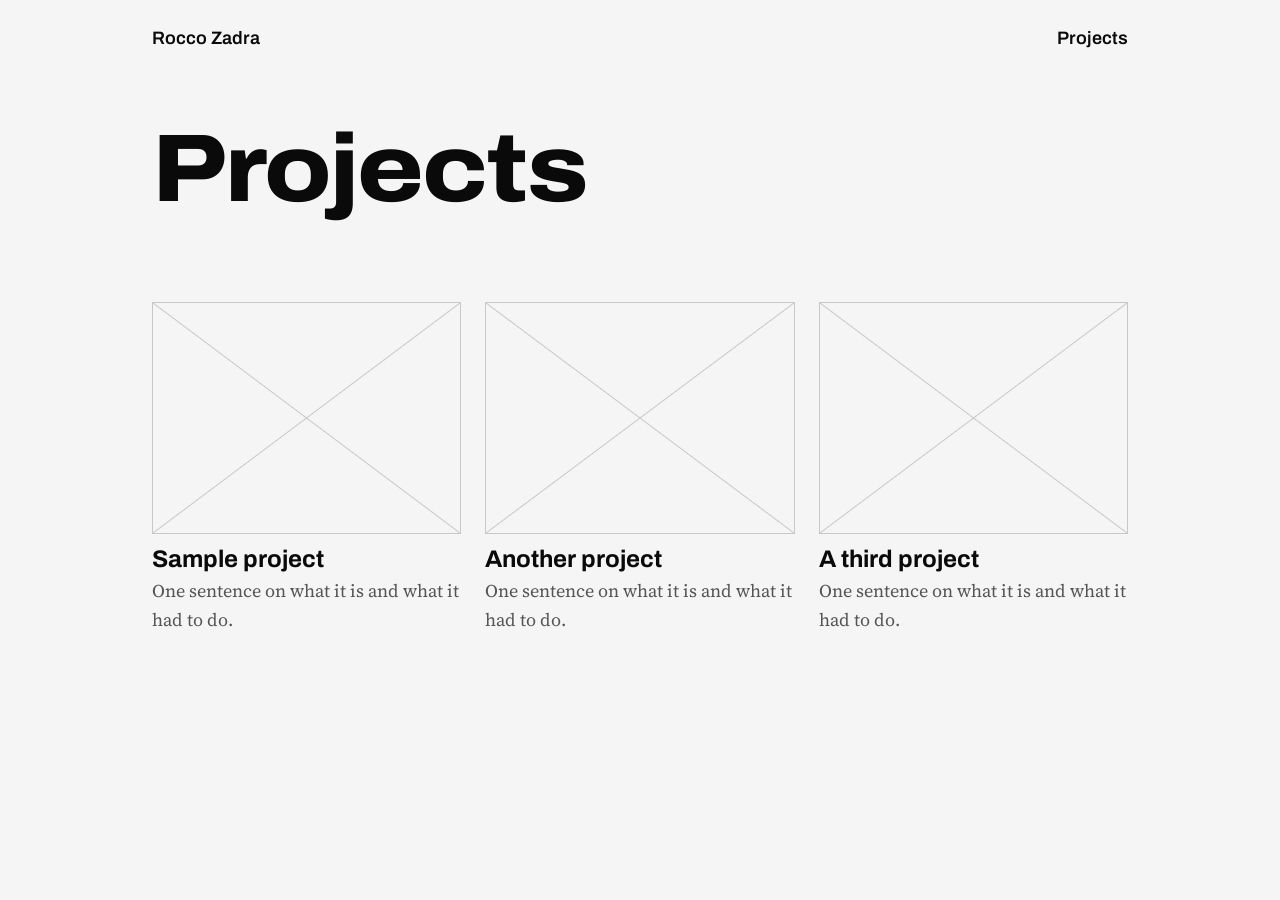
==== projects/index.html @ 9a9f25b5 "nf3" ====
<!DOCTYPE html>
<html lang="en">
<head>
  <meta charset="utf-8">
  <meta name="viewport" content="width=device-width, initial-scale=1">
  <title>Projects | Rocco Zadra</title>
  <link rel="preconnect" href="https://fonts.googleapis.com">
  <link rel="preconnect" href="https://fonts.gstatic.com" crossorigin>
  <link href="https://fonts.googleapis.com/css2?family=Archivo:wdth,wght@62..125,100..900&family=Source+Serif+4:opsz,wght@8..60,400..700&display=swap" rel="stylesheet">
  <link rel="stylesheet" href="/style.css">
</head>
<body>
  <header class="site-header">
    <a href="/">Rocco Zadra</a>
    <nav><a href="/projects/">Projects</a></nav>
  </header>

  <main>
    <h1 class="page-title">Projects</h1>

    <div class="grid">

      <!-- One card per project. Copy this block to add another. -->
      <a class="card" href="/projects/sample-project/">
        <!-- Placeholder box. To use a real image, replace this line with:
             <img class="thumb" src="/images/sample-thumb.jpg" alt="Describe the image"> -->
        <span class="thumb placeholder"></span>
        <h2>Sample project</h2>
        <p>One sentence on what it is and what it had to do.</p>
      </a>

      <a class="card" href="/projects/sample-project/">
        <span class="thumb placeholder"></span>
        <h2>Another project</h2>
        <p>One sentence on what it is and what it had to do.</p>
      </a>

      <a class="card" href="/projects/sample-project/">
        <span class="thumb placeholder"></span>
        <h2>A third project</h2>
        <p>One sentence on what it is and what it had to do.</p>
      </a>

    </div>
  </main>
</body>
</html>
---- style.css ----
/* ==========================================================
   Shared styles for every page. Edit the values in :root first;
   most of the look comes from there.
   ========================================================== */

:root {
  /* Dark is the default. Light values are further down. */
  --bg: #0a0a0a;
  --text: #f5f5f5;
  --muted: #a3a3a3;
  --line: #333333;
  --accent: #ff6600;       /* borders, fills, big shapes */
  --accent-text: #ff6600;  /* orange used as text */
  --on-accent: #0a0a0a;    /* text that sits on an orange fill */

  --font-display: "Archivo", system-ui, sans-serif;
  --font-body: "Source Serif 4", Georgia, serif;
}

/* Visitors whose system is set to light mode get these instead */
@media (prefers-color-scheme: light) {
  :root {
    --bg: #f5f5f5;
    --text: #0a0a0a;
    --muted: #555555;
    --line: #c8c8c8;
    --accent-text: #c2410c; /* darker orange so small text stays readable */
  }
}

*, *::before, *::after { box-sizing: border-box; }

body {
  margin: 0 auto;
  max-width: 64rem;
  padding: 1.5rem 1.5rem 4rem;
  background: var(--bg);
  color: var(--text);
  font-family: var(--font-body);
  font-size: 1.125rem;
  line-height: 1.6;
}

/* ---------- Type ---------- */

h1, h2, h3 {
  font-family: var(--font-display);
  line-height: 1.1;
  margin: 0 0 0.5em;
}
h1 { font-size: clamp(2.5rem, 9vw, 6rem); font-weight: 800; font-stretch: 112%; letter-spacing: -0.02em; }
h2 { font-size: 1.5rem; font-weight: 700; }
h3 { font-size: 1.125rem; font-weight: 700; }

p { max-width: 38rem; margin: 0 0 1em; }

a { color: var(--accent-text); text-underline-offset: 0.2em; }
a:hover { color: var(--text); }
a:focus-visible { outline: 3px solid var(--accent); outline-offset: 3px; }

/* ---------- Header (every page) ---------- */

.site-header {
  display: flex;
  justify-content: space-between;
  align-items: baseline;
  padding-bottom: 1rem;
  font-family: var(--font-display);
  font-weight: 600;
}
.site-header a { color: var(--text); text-decoration: none; }
.site-header a:hover { color: var(--accent-text); }

/* ---------- Landing page ---------- */

.hero { padding: 12vh 0 4rem; }
.hero h1 { margin-bottom: 0; }

/* The one loud element: a thick orange bar under the name */
.hero .bar {
  height: 0.75rem;
  background: var(--accent);
  margin: 1.5rem 0 2rem;
}
.hero .lede { font-size: 1.375rem; }

.button {
  display: inline-block;
  padding: 0.75rem 1.5rem;
  background: var(--accent);
  color: var(--on-accent);
  font-family: var(--font-display);
  font-weight: 700;
  text-decoration: none;
}
.button:hover { background: var(--text); color: var(--bg); }

/* ---------- Project grid ---------- */

.page-title { padding: 3rem 0 2rem; }

.grid {
  display: grid;
  grid-template-columns: repeat(auto-fill, minmax(17rem, 1fr));
  gap: 2.5rem 1.5rem;
}

.card { display: block; color: inherit; text-decoration: none; }
.card h2 { margin: 0.75rem 0 0.25rem; }
.card p { color: var(--muted); margin: 0; }
.card:hover h2 { color: var(--accent-text); }
.card:hover .thumb { border-color: var(--accent); }

/* Thumbnail frame. Works for a real <img> or the empty placeholder. */
.thumb {
  display: block;
  width: 100%;
  aspect-ratio: 4 / 3;
  object-fit: cover;
  border: 1px solid var(--line);
}

/* Placeholder: an empty box crossed out, like a blank on a drawing.
   Delete the .placeholder class once you have a real image. */
.placeholder {
  background:
    linear-gradient(to top right, transparent calc(50% - 1px), var(--line) 50%, transparent calc(50% + 1px)),
    linear-gradient(to bottom right, transparent calc(50% - 1px), var(--line) 50%, transparent calc(50% + 1px));
}

/* ---------- Single project page ---------- */

.project-head { padding: 3rem 0 1.5rem; }
.project-head .lede { font-size: 1.375rem; color: var(--muted); }

.facts {
  display: grid;
  grid-template-columns: repeat(auto-fit, minmax(9rem, 1fr));
  gap: 1rem;
  margin: 0 0 2.5rem;
  padding: 1rem 0;
  border-top: 3px solid var(--accent);
  border-bottom: 1px solid var(--line);
}
.facts dt { color: var(--muted); font-size: 0.875rem; }
.facts dd { margin: 0; font-family: var(--font-display); font-weight: 600; }

.hero-image { margin: 0 0 3rem; }

.project-body section { margin-bottom: 2.5rem; }
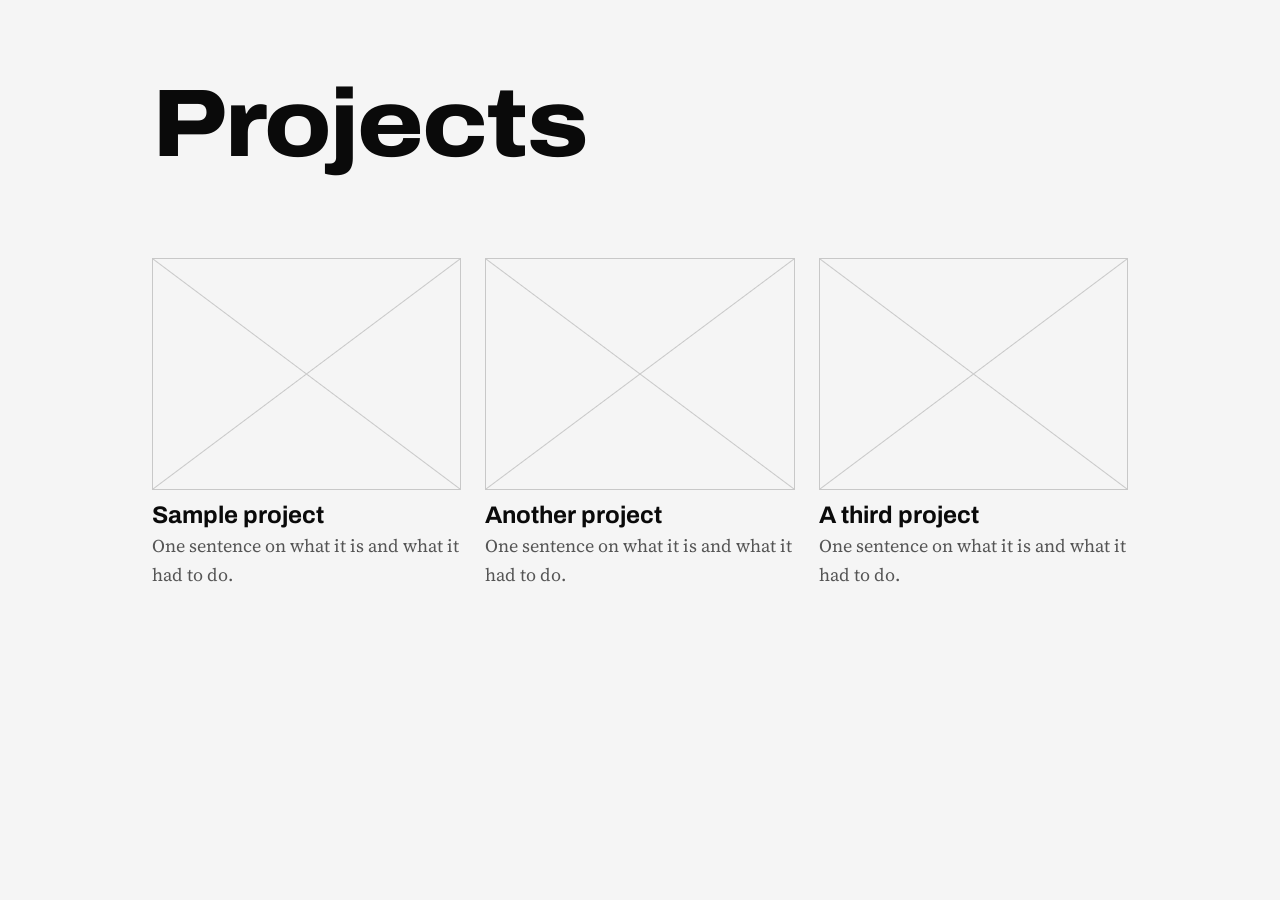
==== commit 95180d15: "2 % cleaner" ====
--- a/projects/index.html
+++ b/projects/index.html
@@ -10,10 +10,6 @@
   <link rel="stylesheet" href="/style.css">
 </head>
 <body>
-  <header class="site-header">
-    <a href="/">Rocco Zadra</a>
-    <nav><a href="/projects/">Projects</a></nav>
-  </header>
 
   <main>
     <h1 class="page-title">Projects</h1>
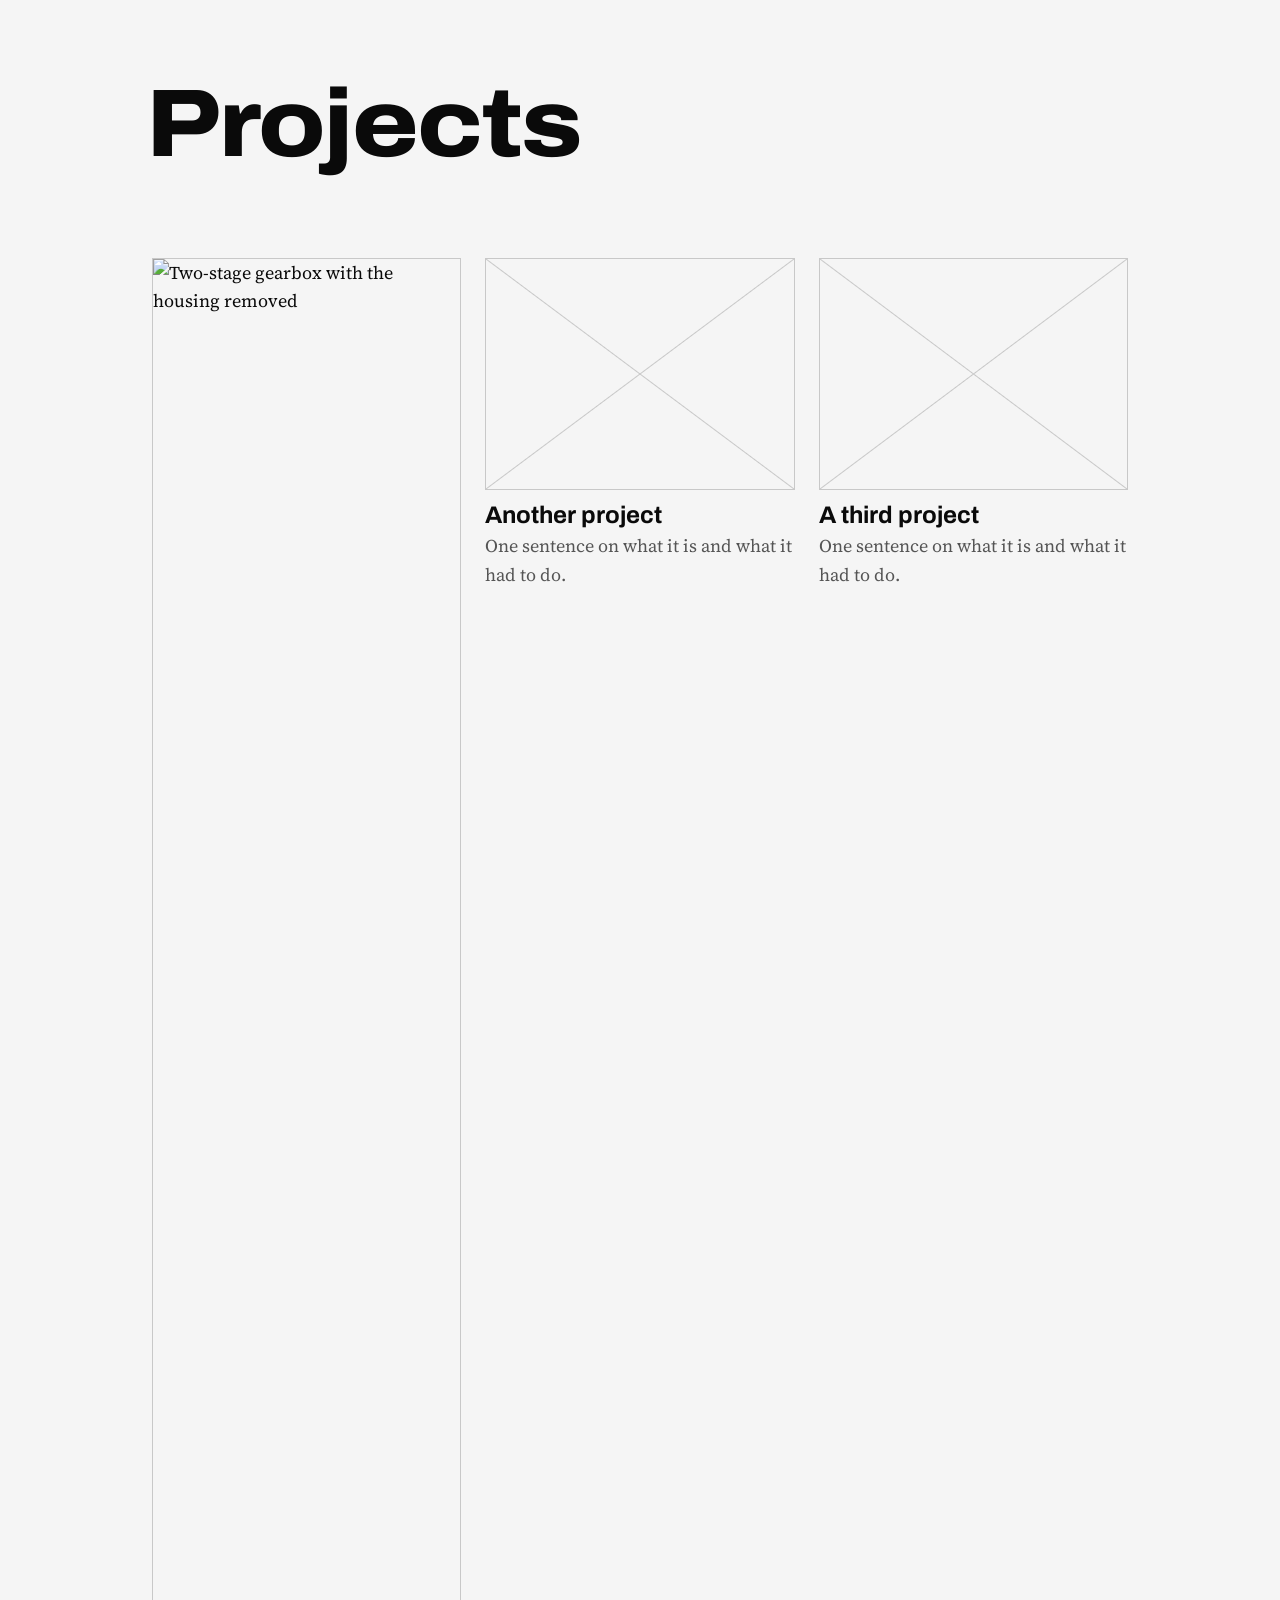
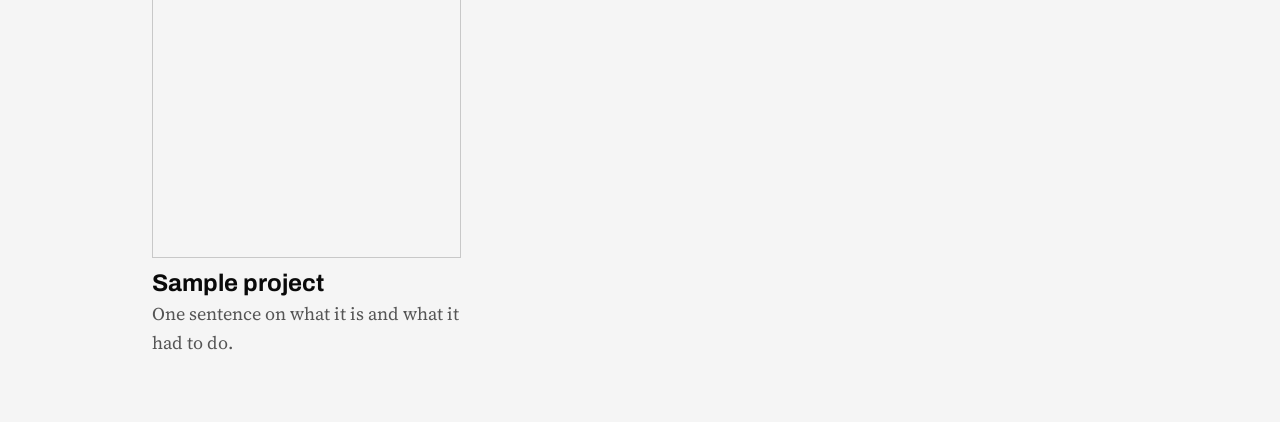
==== commit 6c4fdc0d: "supercharger1" ====
--- a/projects/index.html
+++ b/projects/index.html
@@ -20,7 +20,9 @@
       <a class="card" href="/projects/sample-project/">
         <!-- Placeholder box. To use a real image, replace this line with:
              <img class="thumb" src="/images/sample-thumb.jpg" alt="Describe the image"> -->
-        <span class="thumb placeholder"></span>
+        <img class="thumb" src="/supercharger/scthumb.webp/"
+     alt="Two-stage gearbox with the housing removed"
+     width="1600" height="1600">
         <h2>Sample project</h2>
         <p>One sentence on what it is and what it had to do.</p>
       </a>
--- a/style.css
+++ b/style.css
@@ -48,7 +48,7 @@
   line-height: 1.1;
   margin: 0 0 0.5em;
 }
-h1 { font-size: clamp(2.5rem, 9vw, 6rem); font-weight: 800; font-stretch: 112%; letter-spacing: -0.02em; }
+h1 { margin-left: -0.06em; font-size: clamp(2.5rem, 9vw, 6rem); font-weight: 800; font-stretch: 112%; letter-spacing: -0.02em; }
 h2 { font-size: 1.5rem; font-weight: 700; }
 h3 { font-size: 1.125rem; font-weight: 700; }
 
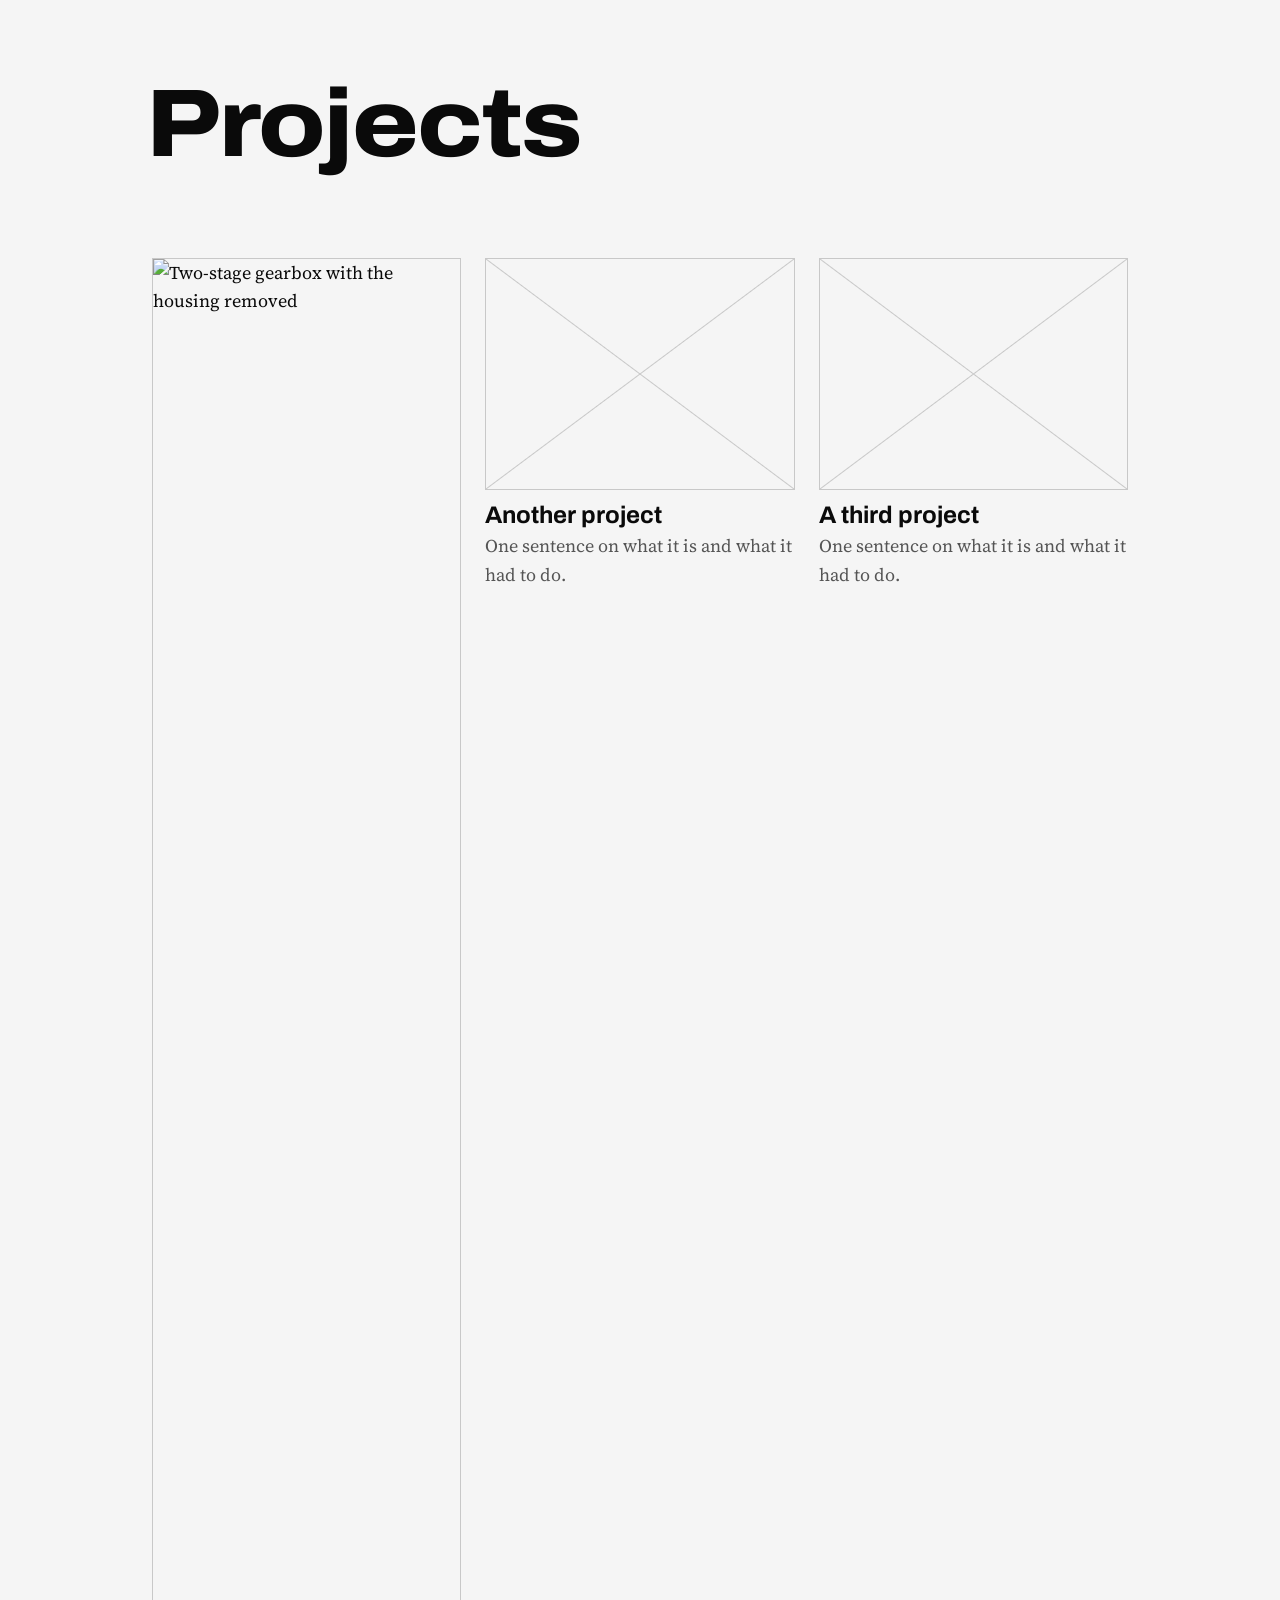
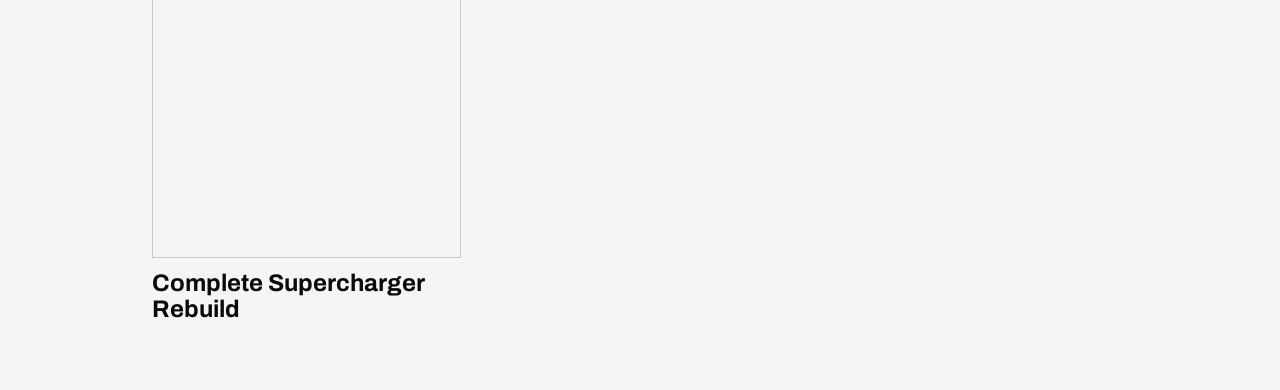
==== commit d4ca51b7: "supercharger2" ====
--- a/projects/index.html
+++ b/projects/index.html
@@ -17,14 +17,14 @@
     <div class="grid">
 
       <!-- One card per project. Copy this block to add another. -->
-      <a class="card" href="/projects/sample-project/">
+      <a class="card" href="/projects/supercharger/">
         <!-- Placeholder box. To use a real image, replace this line with:
              <img class="thumb" src="/images/sample-thumb.jpg" alt="Describe the image"> -->
         <img class="thumb" src="/supercharger/scthumb.webp/"
      alt="Two-stage gearbox with the housing removed"
      width="1600" height="1600">
-        <h2>Sample project</h2>
-        <p>One sentence on what it is and what it had to do.</p>
+        <h2>Complete Supercharger Rebuild</h2>
+        <p></p>
       </a>
 
       <a class="card" href="/projects/sample-project/">
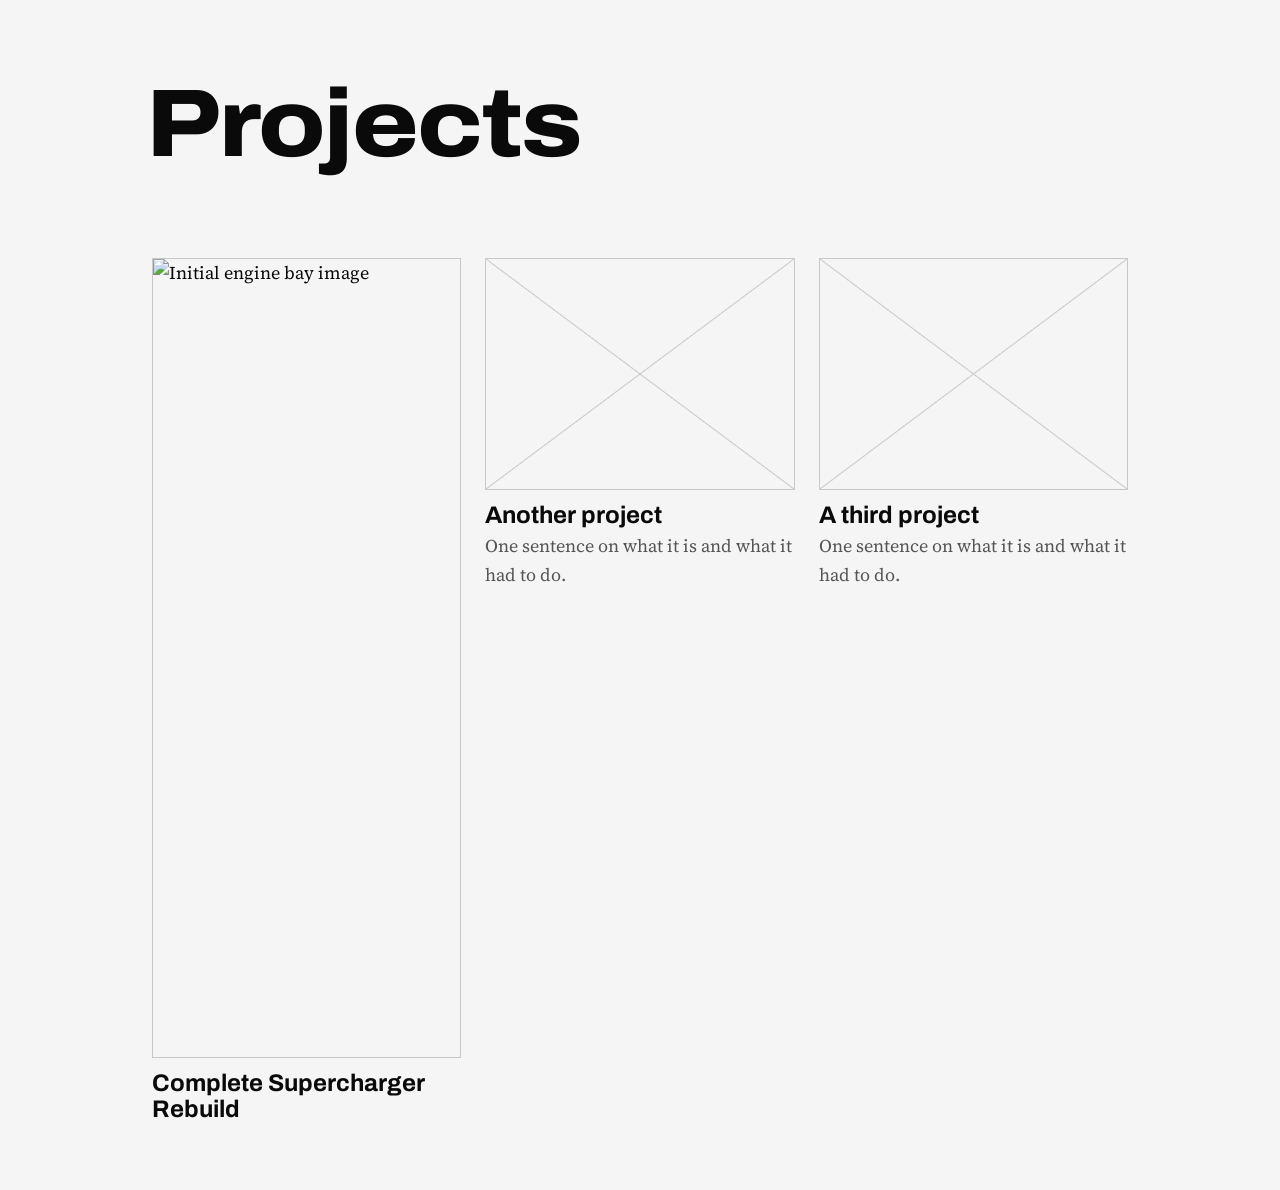
==== commit ca835f77: "supercharger3" ====
--- a/projects/index.html
+++ b/projects/index.html
@@ -20,9 +20,9 @@
       <a class="card" href="/projects/supercharger/">
         <!-- Placeholder box. To use a real image, replace this line with:
              <img class="thumb" src="/images/sample-thumb.jpg" alt="Describe the image"> -->
-        <img class="thumb" src="/supercharger/scthumb.webp/"
-     alt="Two-stage gearbox with the housing removed"
-     width="1600" height="1600">
+        <img class="thumb" src="supercharger/scthumb.webp/"
+     alt="Initial engine bay image"
+     width="800" height="800">
         <h2>Complete Supercharger Rebuild</h2>
         <p></p>
       </a>
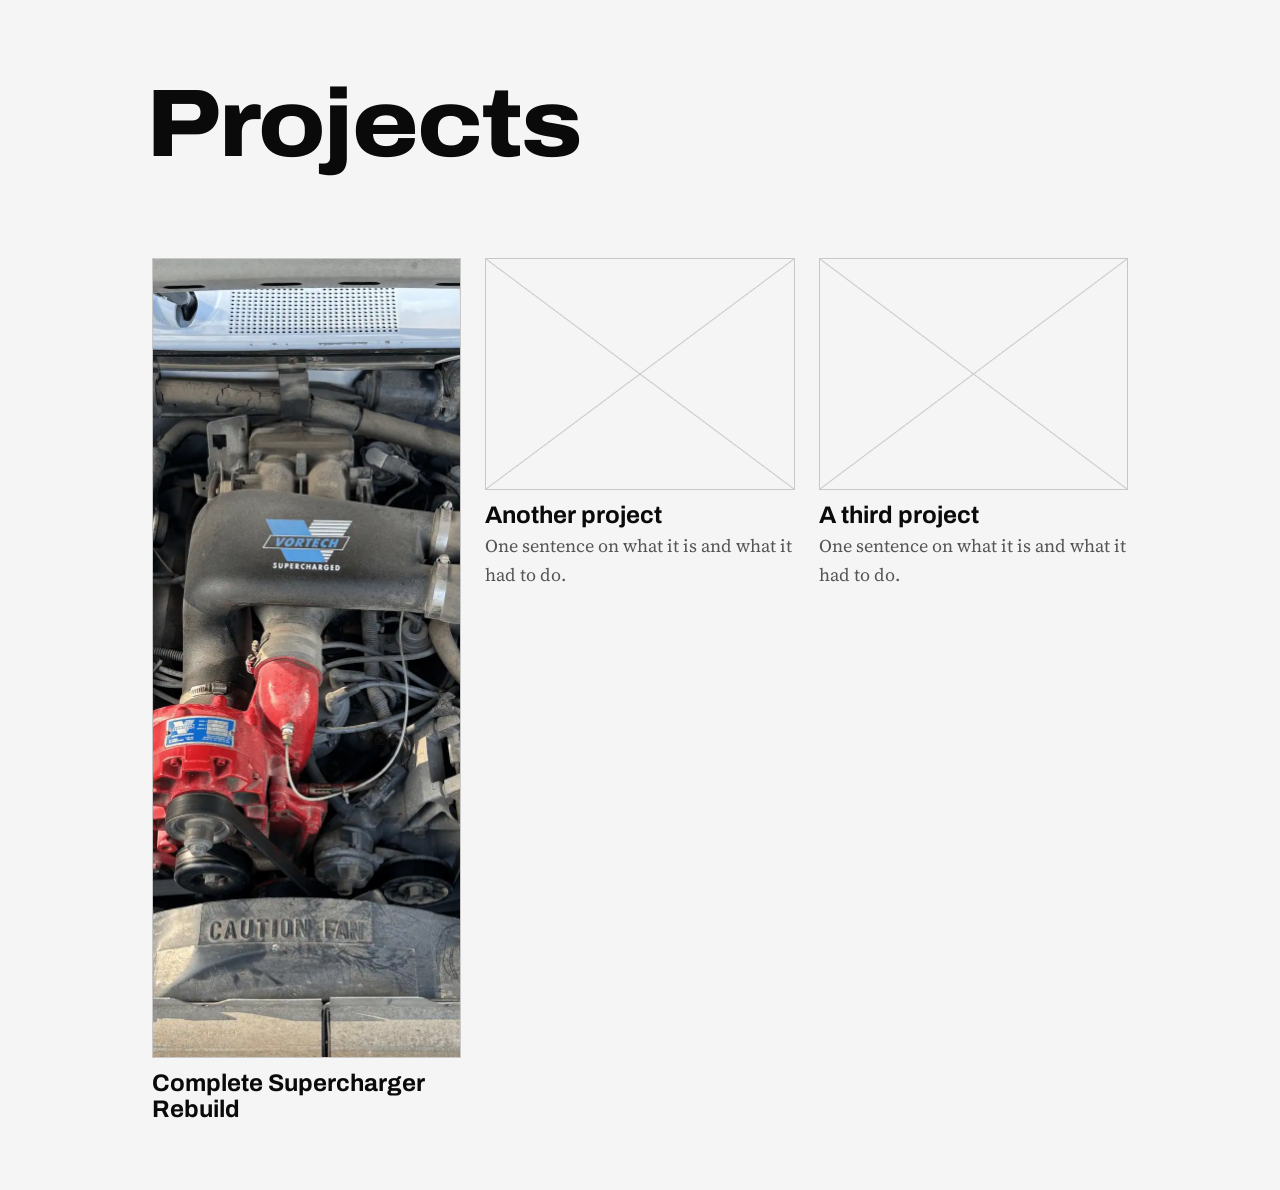
==== commit 4eb8601c: "supercharger1" ====
--- a/projects/index.html
+++ b/projects/index.html
@@ -20,7 +20,7 @@
       <a class="card" href="/projects/supercharger/">
         <!-- Placeholder box. To use a real image, replace this line with:
              <img class="thumb" src="/images/sample-thumb.jpg" alt="Describe the image"> -->
-        <img class="thumb" src="supercharger/scthumb.webp/"
+        <img class="thumb" src="supercharger/scthumb.webp"
      alt="Initial engine bay image"
      width="800" height="800">
         <h2>Complete Supercharger Rebuild</h2>
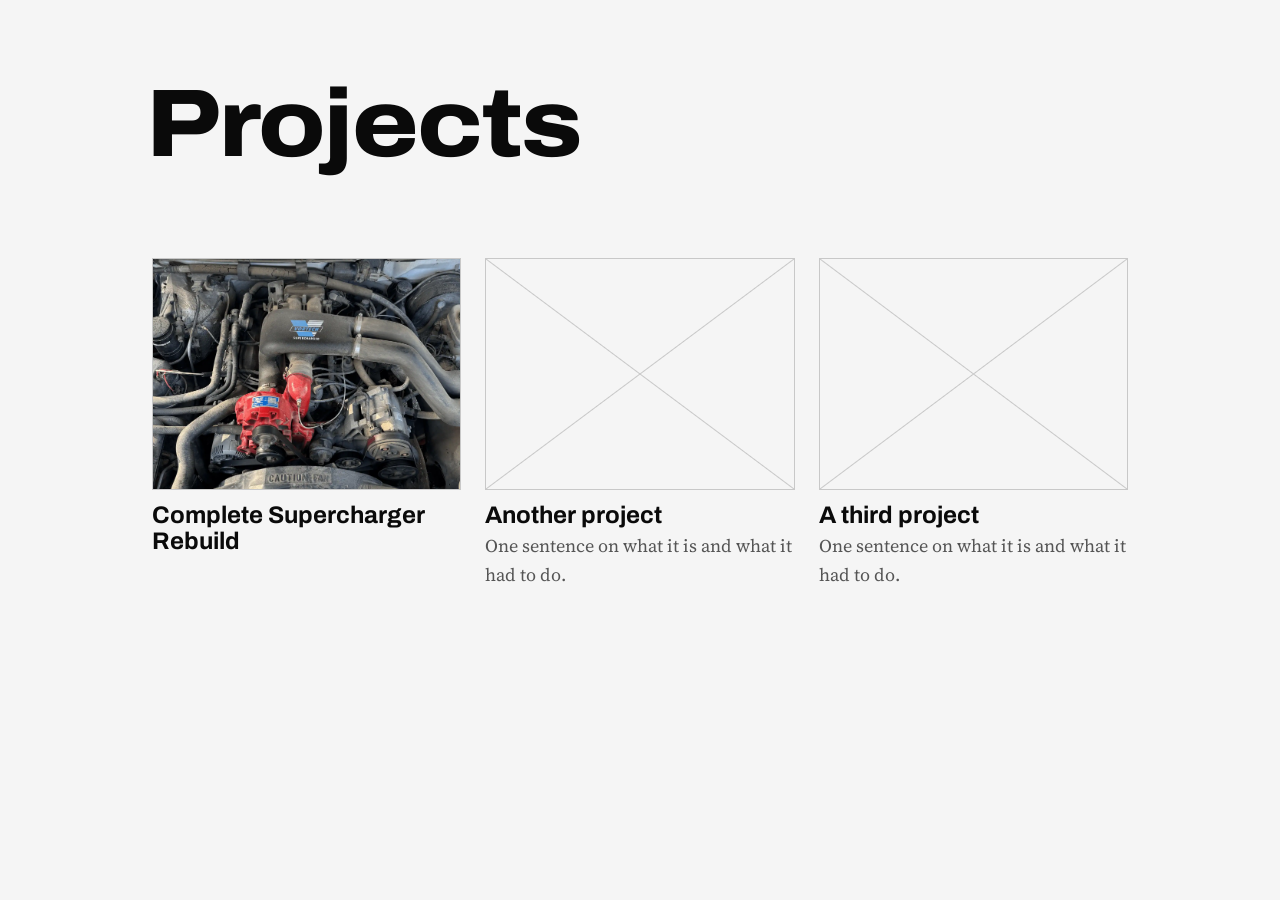
==== commit 9938cc3a: "ratios" ====
--- a/projects/index.html
+++ b/projects/index.html
@@ -22,7 +22,7 @@
              <img class="thumb" src="/images/sample-thumb.jpg" alt="Describe the image"> -->
         <img class="thumb" src="supercharger/scthumb.webp"
      alt="Initial engine bay image"
-     width="800" height="800">
+     width="800" height=auto>
         <h2>Complete Supercharger Rebuild</h2>
         <p></p>
       </a>
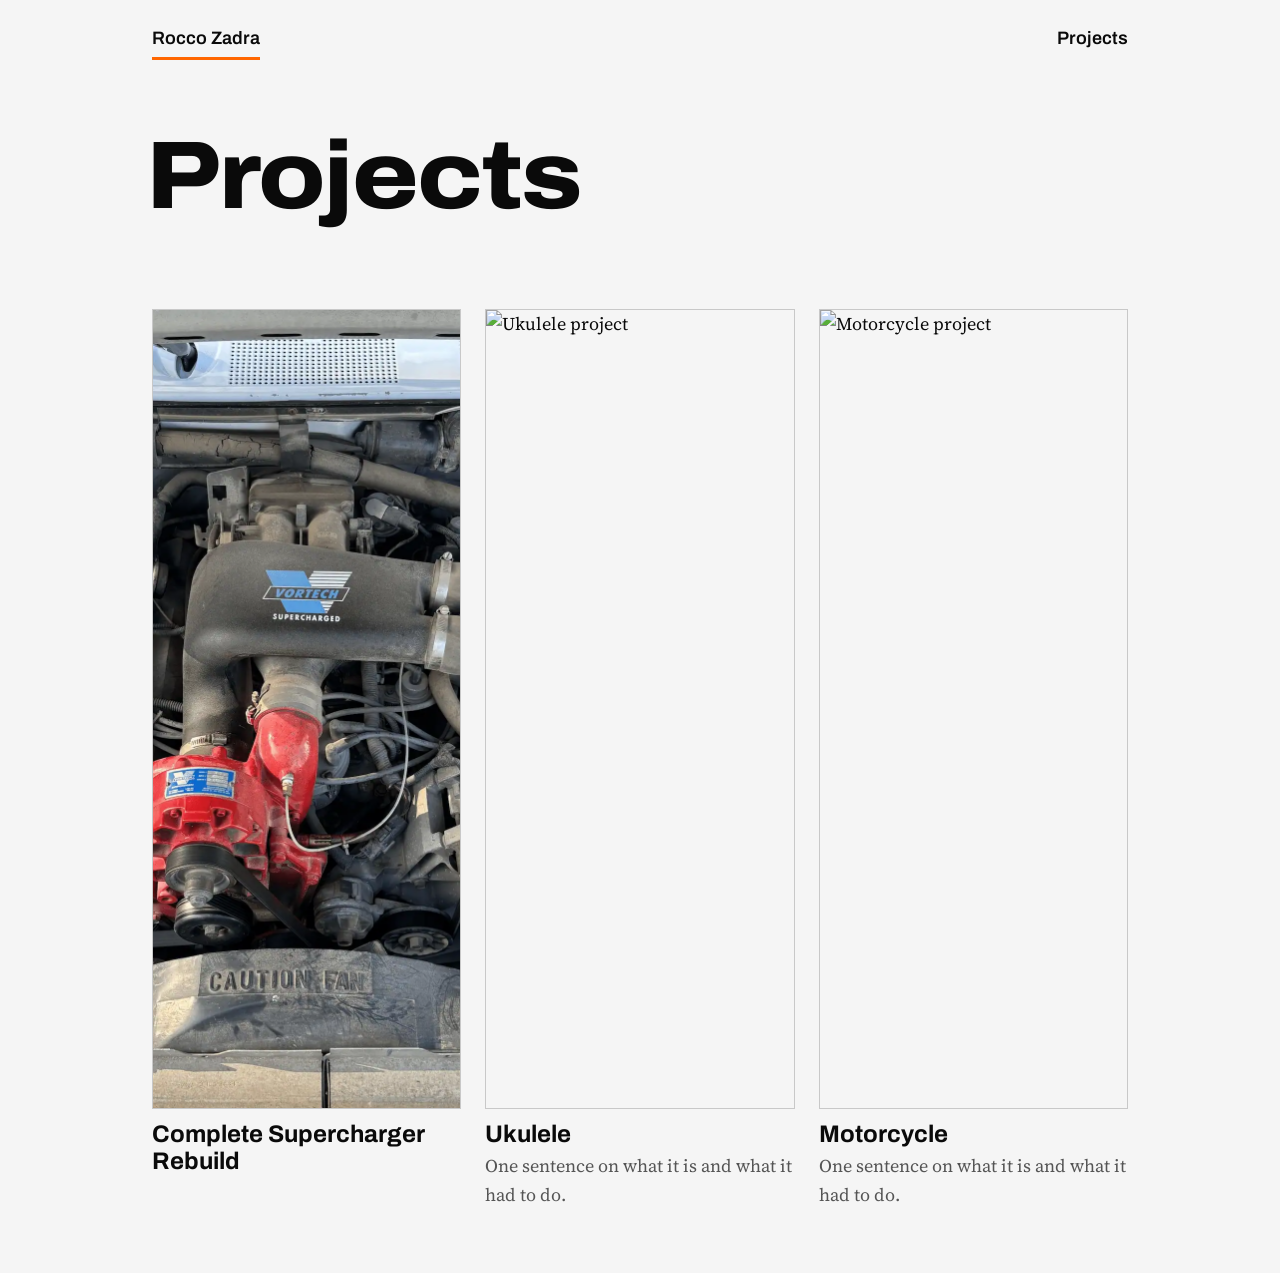
==== commit abc5881b: "moto and uke" ====
--- a/projects/index.html
+++ b/projects/index.html
@@ -10,32 +10,38 @@
   <link rel="stylesheet" href="/style.css">
 </head>
 <body>
+  <header class="site-header">
+    <a href="/">Rocco Zadra</a>
+    <nav><a href="/projects/">Projects</a></nav>
+  </header>
 
   <main>
     <h1 class="page-title">Projects</h1>
 
     <div class="grid">
 
-      <!-- One card per project. Copy this block to add another. -->
+      <!-- One card per project. Copy a block to add another. -->
       <a class="card" href="/projects/supercharger/">
-        <!-- Placeholder box. To use a real image, replace this line with:
-             <img class="thumb" src="/images/sample-thumb.jpg" alt="Describe the image"> -->
-        <img class="thumb" src="supercharger/scthumb.webp"
-     alt="Initial engine bay image"
-     width="800" height=auto>
+        <img class="thumb" src="/projects/supercharger/scthumb.webp"
+             alt="Initial engine bay image"
+             width="800" height="800" loading="lazy">
         <h2>Complete Supercharger Rebuild</h2>
         <p></p>
       </a>
 
-      <a class="card" href="/projects/sample-project/">
-        <span class="thumb placeholder"></span>
-        <h2>Another project</h2>
+      <a class="card" href="/projects/uke/">
+        <img class="thumb" src="/projects/uke/ukethumb.webp"
+             alt="Ukulele project"
+             width="800" height="800" loading="lazy">
+        <h2>Ukulele</h2>
         <p>One sentence on what it is and what it had to do.</p>
       </a>
 
-      <a class="card" href="/projects/sample-project/">
-        <span class="thumb placeholder"></span>
-        <h2>A third project</h2>
+      <a class="card" href="/projects/moto/">
+        <img class="thumb" src="/projects/moto/motothumb.webp"
+             alt="Motorcycle project"
+             width="800" height="800" loading="lazy">
+        <h2>Motorcycle</h2>
         <p>One sentence on what it is and what it had to do.</p>
       </a>
 
--- a/style.css
+++ b/style.css
@@ -70,6 +70,10 @@
 }
 .site-header a { color: var(--text); text-decoration: none; }
 .site-header a:hover { color: var(--accent-text); }
+.site-header > a {
+  border-bottom: 3px solid var(--accent);
+  padding-bottom: 0.25rem;
+}
 
 /* ---------- Landing page ---------- */
 
